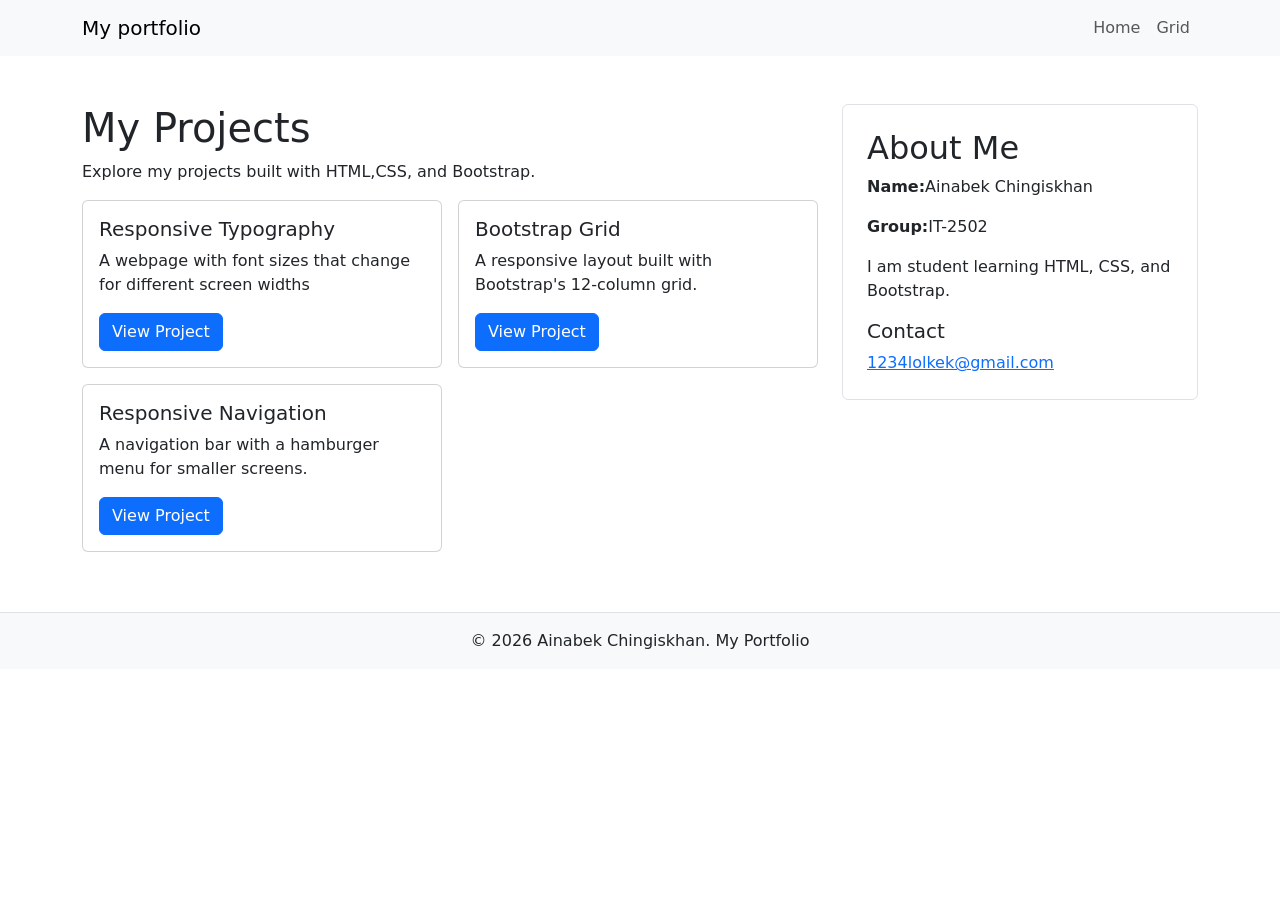
==== portfolio.html @ f5189507 "commit" ====
<!DOCTYPE html>
<html lang="en">
    <head>
        <meta name="viewport" content="width=device-width, initial-scale=1.0">
        <title>My Portfolio</title>
        <link rel="stylesheet" href="portfolio.css">
        <link rel="stylesheet" href="https://cdn.jsdelivr.net/npm/bootstrap@5.3.3/dist/css/bootstrap.min.css">
    </head>
    <body>
        <nav class ="navbar navbar-expand-lg bg-light">
            <div class="container">
                <a class="navbar-brand" href="index.html">My portfolio</a>
                <button class="navbar-toggler" type="button" data-bs-toggle="collapse" data-bs-target="#mainMenu" aria-controls="mainMenu" aria-expanded="false" aria-label="Toggle navigation">
                    <span class="navbar-toggler-icon"></span>
                </button>
                <div class="collapse navbar-collapse" id="mainMenu">
                    <ul class="navbar-nav ms-auto">
                        <li class="nav-item">
                            <a class="nav-link" href="index.html">Home</a>
                        </li>
                        <li class="nav-item">
                            <a class="nav-link" href="bootstrap.html">Grid</a>
                        </li>
                    </ul>
                </div>
            </div>
        </nav>
        <main class="container my-4">
            <div class="row g-4">
                <section class="col-12 col-lg-8">
                    <h1>My Projects</h1>
                    <p class="portfolio-intro">
                        Explore my projects built with HTML,CSS, and Bootstrap.
                    </p>
                    <div class="row g-3">
                        <div class="col-12 col-md-6">
                            <div class="card h-100">
                                <div class="card-body">
                                    <h2 class="card-title h5">Responsive Typography</h2>
                                    <p class="card-text"> A webpage with font sizes that change for different screen widths</p>
                                    <a href="index.html" class="btn btn-primary">
                                        View Project
                                    </a>
                                </div>
                            </div>
                        </div>
                        <div class="col-12 col-md-6">
                            <div class="card h-100">
                                <div class="card-body">
                                    <h2 class="card-title h5">Bootstrap Grid</h2>
                                    <p class="card-text">
                                        A responsive layout built with Bootstrap's 12-column grid.
                                    </p>
                                    <a href="bootstrap.html" class="btn btn-primary">
                                        View Project
                                    </a>
                                </div>
                            </div>
                        </div>
                        <div class="col-12 col-md-6">
                            <div class="card h-100">
                                <div class="card-body">
                                    <h2 class="card-title h5">Responsive Navigation</h2>
                                    <p class="card-text">
                                        A navigation bar with a hamburger menu for smaller screens.
                                    </p>
                                    <a href="bootstrap.html" class="btn btn-primary">
                                        View Project
                                    </a>
                                </div>
                            </div>
                        </div>
                    </div>
                </section>
                <aside class="col-12 col-lg-4">
                    <div class="border rounded p-4">
                        <h2>About Me</h2>
                        <p><strong>Name:</strong>Ainabek Chingiskhan</p>
                        <p><strong>Group:</strong>IT-2502</p>
                        <p>I am student learning HTML, CSS, and Bootstrap.</p>
                        <h3 class="h5">Contact</h3>
                        <a class="text-break" href="mailto:YOUR_EMAIL">
                            1234lolkek@gmail.com
                        </a>
                    </div>
                </aside>
            </div>
        </main>
        <footer class="bg-light border-top py-3">
            <div class="container text-center">
                <p class="mb-0">© 2026 Ainabek Chingiskhan. My Portfolio</p>
            </div>
        </footer>
        <script src="https://cdn.jsdelivr.net/npm/bootstrap@5.3.3/dist/js/bootstrap.bundle.min.js"></script>
    </body>

</html>
---- portfolio.css ----
body {
    background-color: gray;
    color: black;
}
h1 {
    font-size: 28px;
}
main {
    padding-top: 12px;
    padding-bottom: 12px;
}
.card, aside > div {
    background-color: white;
}
@media (min-width: 768px) {
    h1 {
        font-size: 36px;
    }
    main {
        padding-top: 24px;
        padding-bottom: 24px;
    }
}
@media (min-width: 992px) {
    h1 {
        font-size: 44px;
    }
    main {
        padding-top: 36x;
        padding-bottom: 36px;
    }
}
.portfolio-intro {
    display: none;
}
@media (min-width: 768px) {
    .portfolio-intro {
        display: block;
    }
}
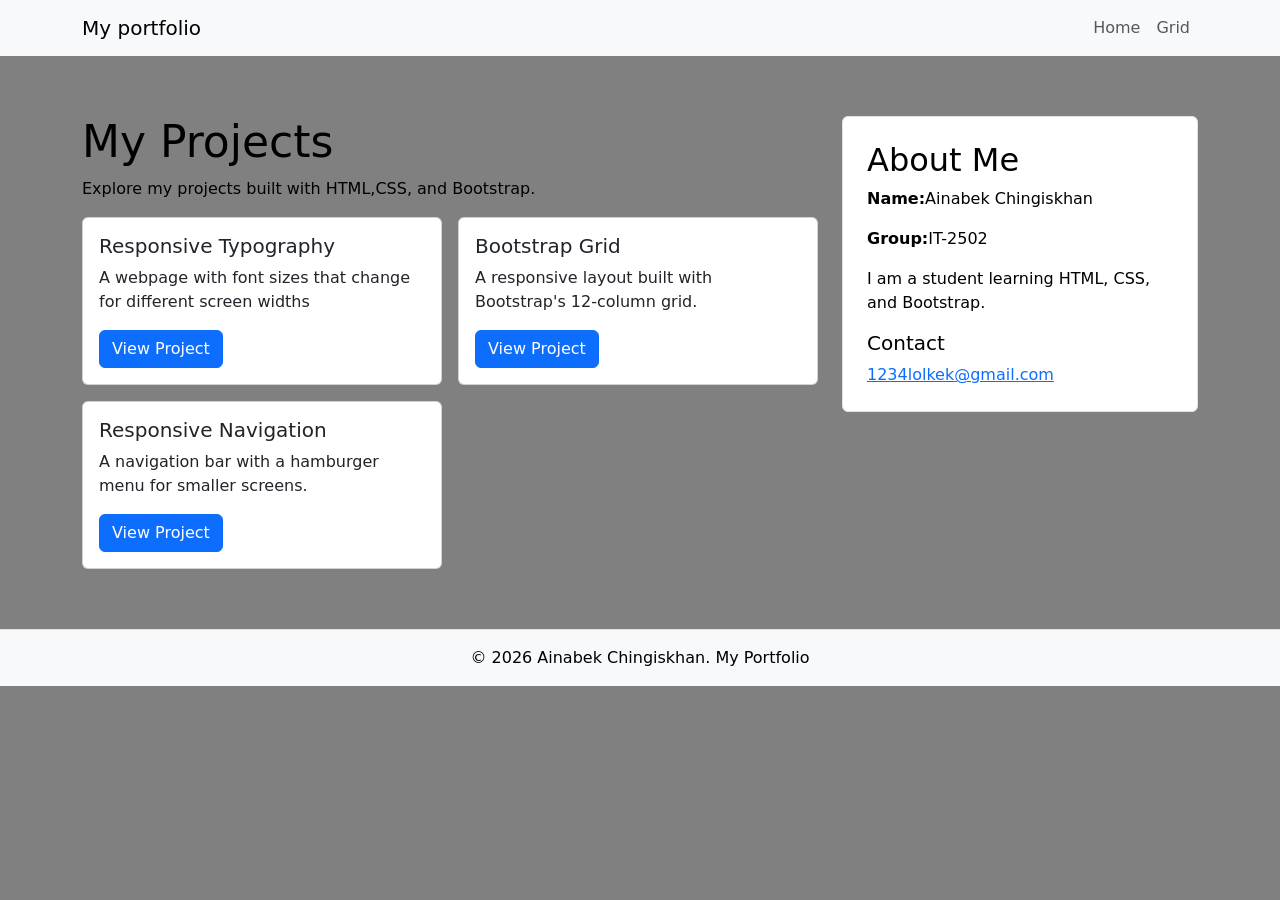
==== commit 7da8ebcc: "tiny changes" ====
--- a/portfolio.html
+++ b/portfolio.html
@@ -3,8 +3,8 @@
     <head>
         <meta name="viewport" content="width=device-width, initial-scale=1.0">
         <title>My Portfolio</title>
+        <link rel="stylesheet" href="https://cdn.jsdelivr.net/npm/bootstrap@5.3.3/dist/css/bootstrap.min.css">
         <link rel="stylesheet" href="portfolio.css">
-        <link rel="stylesheet" href="https://cdn.jsdelivr.net/npm/bootstrap@5.3.3/dist/css/bootstrap.min.css">
     </head>
     <body>
         <nav class ="navbar navbar-expand-lg bg-light">
@@ -77,9 +77,9 @@
                         <h2>About Me</h2>
                         <p><strong>Name:</strong>Ainabek Chingiskhan</p>
                         <p><strong>Group:</strong>IT-2502</p>
-                        <p>I am student learning HTML, CSS, and Bootstrap.</p>
+                        <p>I am a student learning HTML, CSS, and Bootstrap.</p>
                         <h3 class="h5">Contact</h3>
-                        <a class="text-break" href="mailto:YOUR_EMAIL">
+                        <a class="text-break" href="mailto:1234lolkek@gmail.com">
                             1234lolkek@gmail.com
                         </a>
                     </div>
--- a/portfolio.css
+++ b/portfolio.css
@@ -26,7 +26,7 @@
         font-size: 44px;
     }
     main {
-        padding-top: 36x;
+        padding-top: 36px;
         padding-bottom: 36px;
     }
 }
